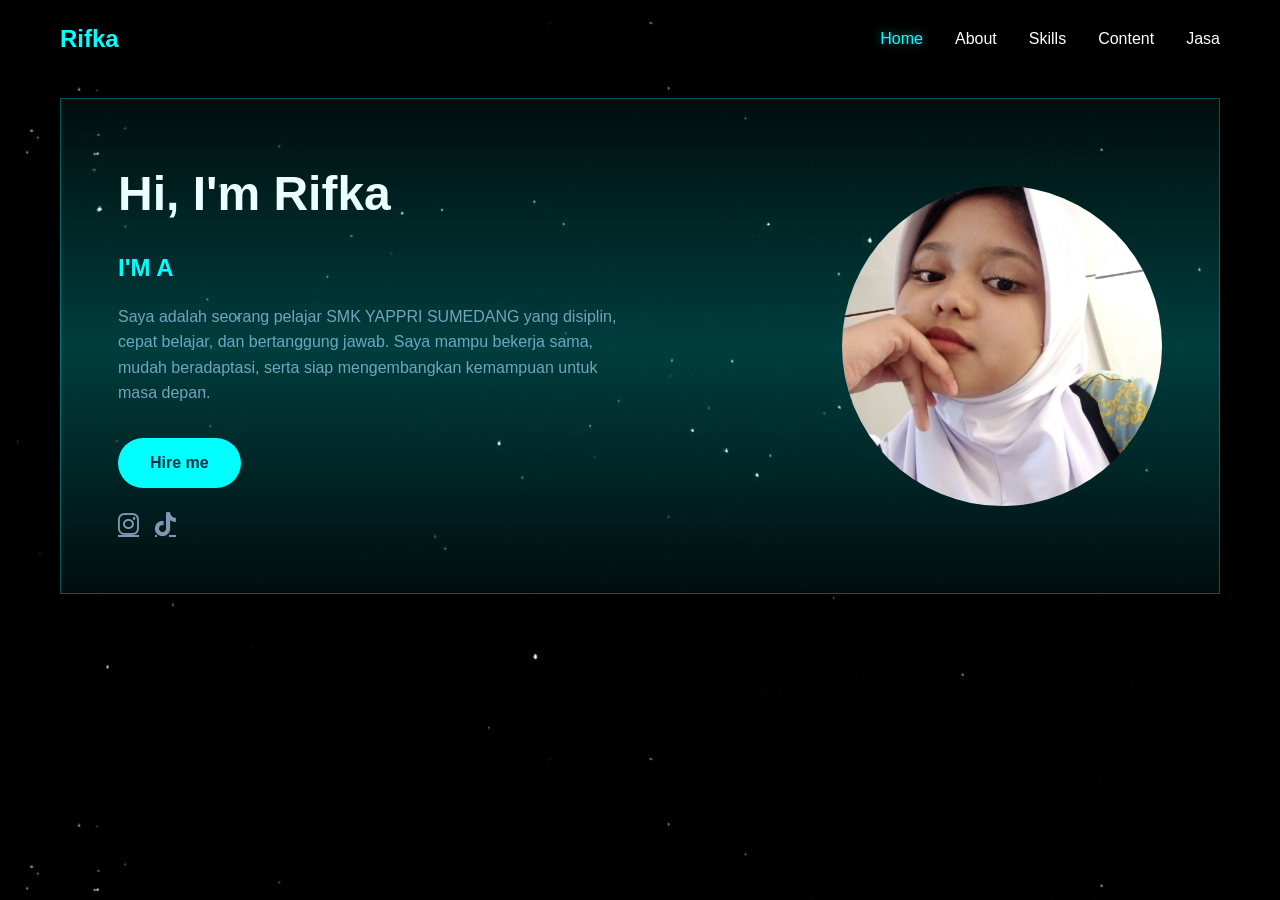
==== index.html @ 490158b5 "Update index.html" ====
<!DOCTYPE html>
<html lang="en">

<head>
    <meta charset="UTF-8">
    <meta name="viewport" content="width=device-width, initial-scale=1.0">
    <title>Portfolio - Rifka oktaviani</title>
    <link href="https://cdnjs.cloudflare.com/ajax/libs/font-awesome/6.0.0/css/all.min.css" rel="stylesheet">
    <link rel="stylesheet" href="style.css">
</head>

<body>
    <div class="container">
        <nav>
            <div class="logo">Rifka</div>
            <div class="nav-links">
                <a data-section="home" class="active">Home</a>
                <a data-section="about">About</a>
                <a data-section="skills">Skills</a>
                <a data-section="content">Content</a>
                 <a data-section="Jasa">Jasa</a>
            </div>
            <div class="menu-btn">
                <i class="fas fa-bars"></i>
            </div>
        </nav>

        <main id="main-content">
            <!-- Home Section -->
            <section id="home" class="content-section active">
                <div class="hologram-container">
                    <div class="hero-content">
                        <h1>Hi, I'm Rifka</h1>
                        <h2>I'M A
                            <span class="typewriter-text"></span>
                        </h2>
                        <p> Saya adalah seorang pelajar SMK YAPPRI SUMEDANG yang disiplin, cepat belajar, dan bertanggung jawab. Saya mampu bekerja sama, mudah beradaptasi, serta siap mengembangkan kemampuan untuk masa depan.</p>
                        <a href="#" class="btn">Hire me</a>
                        <div class="social-links">
                            <a href="https://www.instagram.com/rifka_wtnb?igsh=ZXpzbWVxZmNlMWE4"<i class="fa-brands fa-instagram"></i>
                            <a href="https://www.tiktok.com/@z.lovelyrara?_r=1&_t=ZS-96TtUx1yBjb"<i class="fab fa-tiktok"></i></a>
                            
                        </div>
                    </div>

                    <div class="profile-image">
                        <div class="profile-circle">
                            <img src="rifka.jpeg" alt="Profile">
                        </div>
                    </div>
                </div>

            </section>

            <!-- About Section -->
            <section id="about" class="content-section">
                <div class="hologram-container">
                    <div class="timeline">
                        <div class="timeline-item">
                            <h3>Writter</h3>
                            <p>Saya suka menulis untuk menuangkan ide, gagasan dan kreatifitas dalam bentuk tulisan yang terstruktur.</p>
                        </div>
                        <div class="timeline-item">
                            <h3>Reader.</h3>
                            <p>Saya memiliki minat membaca untuk menambah wawasan, memperluas pengetahuan, dan meningkatkan cara berpikir.</p>
                        </div>
                        <div class="timeline-item">
                            <h3>Good personality</h3>
                            <p>Saya adalah pribadi yang bertnggung jawab, disiplin, mudah bekerja sama dan memiliki sikap positif dalam lingkungan belajar maupun sosial.</p>
                        </div>
                    </div>
                </div>
            </section>
            
            <!-- Skills Section -->
            <section id="skills" class="content-section">
                <div class="hologram-container">
                    <div class="skills-grid">
                        <div class="skill-category">
                            <h3>akademik</h3>
                            <ul class="skill-list">
                                <li>
                                    HTML/CSS
                                    <div class="skill-bar">
                                        <div class="skill-progress" style="width: 85%;"></div>
                                    </div>
                                </li>
                                <li>
                                    JavaScript
                                    <div class="skill-bar">
                                        <div class="skill-progress" style="width: 65%;"></div>
                                    </div>
                                </li>
                                <li>
                                    React
                                    <div class="skill-bar">
                                        <div class="skill-progress" style="width: 60%;"></div>
                                    </div>
                                </li>
                            </ul>
                        </div>
                        <div class="skill-category">
                            <h3>non akademik</h3>
                            <ul class="skill-list">
                                <li>
                                    Badminton
                                    <div class="skill-bar">
                                        <div class="skill-progress" style="width: 60%;"></div>
                                    </div>
                                </li>
                                <li>
                                   public speaking
                                    <div class="skill-bar">
                                        <div class="skill-progress" style="width: 40%;"></div>
                                    </div>
                                </li>
                                <li>
                                    kreativitas pikiran
                                    <div class="skill-bar">
                                        <div class="skill-progress" style="width: 90%;"></div>
                                    </div>
                                </li>
                            </ul>
                        </div>
                    </div>
                </div>
            </section>

            <!-- Content Section -->
            <section id="content" class="content-section">
                <div class="hologram-container">
                    <div class="content-grid">
                        <h2>Latest Blog Posts</h2>
                        rifkaaoktavianii.blogspot.com
                    </div>
                </div>
            </section>
            
           <!-- Jasa Section -->
<section id="services" class="content-section">
    <div class="hologram-container">
        <div class="skills-grid">

            <!-- Joki Tugas -->
            <div class="skill-category">
                <h3>Joki Tugas</h3>
                <ul class="skill-list">
                    <li>
                        Pengerjaan tugas sekolah & kuliah
                        <div class="skill-bar">
                            <div class="skill-progress" style="width: 95%;"></div>
                        </div>
                    </li>

                    <li>
                        PPT & Makalah
                        <div class="skill-bar">
                            <div class="skill-progress" style="width: 90%;"></div>
                        </div>
                    </li>

                    <li>
                        Tugas cepat & tepat waktu
                        <div class="skill-bar">
                            <div class="skill-progress" style="width: 98%;"></div>
                        </div>
                    </li>
                </ul>
            </div>

            <!-- Menulis -->
            <div class="skill-category">
                <h3>Menulis</h3>
                <ul class="skill-list">
                    <li>
                        Menulis cerita & artikel
                        <div class="skill-bar">
                            <div class="skill-progress" style="width: 85%;"></div>
                        </div>
                    </li>

                    <li>
                        Caption & quotes aesthetic
                        <div class="skill-bar">
                            <div class="skill-progress" style="width: 88%;"></div>
                        </div>
                    </li>

                    <li>
                        Penulisan kreatif
                        <div class="skill-bar">
                            <div class="skill-progress" style="width: 92%;"></div>
                        </div>
                    </li>
                </ul>
            </div>

        </div>
    </div>
</section>

</main>
        
      <script>
document.querySelectorAll(".nav-links a").forEach(a => {
  a.addEventListener("click", function(e) {
    e.preventDefault();

    document.querySelectorAll(".content-section").forEach(s => s.classList.remove("active"));
    document.getElementById(this.dataset.section).classList.add("active");
  });
});
</script>  

</body>
</html>
---- style.css ----
* {
    margin: 0;
    padding: 0;
    box-sizing: border-box;
    font-family: 'Arial', sans-serif;
}

:root {
    --primary: #00ffff;
    --dark: #0a192f;
    --light: #ffffff;
    --gray: #8892b0;
    --glow-color: rgba(0, 255, 255, 0.6);
}

body {
    background-image: url("background.jpg");
    color: var(--light);
    line-height: 1.6;
}

.container {
    max-width: 1200px;
    margin: 0 auto;
    padding: 0 20px;
}

/* Navigation */
nav {
    display: flex;
    justify-content: space-between;
    align-items: center;
    padding: 20px 0;
}

.logo {
    color: var(--primary);
    font-size: 24px;
    font-weight: bold;
    transition: text-shadow 0.3s ease;
}

.logo:hover {
    text-shadow: 0 0 10px var(--glow-color);
}

.nav-links {
    display: flex;
    gap: 32px;
}

.nav-links a {
    color: var(--light);
    text-decoration: none;
    transition: all 0.3s ease;
    cursor: pointer;
}

.nav-links a.active {
    color: var(--primary);
    text-shadow: 0 0 10px var(--glow-color);
}

.nav-links a:hover {
    color: var(--primary);
    text-shadow: 0 0 10px var(--glow-color);
}

.menu-btn {
    display: none;
    cursor: pointer;
    font-size: 24px;
}

/* Hologram Effect */
@keyframes hologramFlicker {
    0% { opacity: 0.97; }
    50% { opacity: 0.8; }
    100% { opacity: 0.97; }
}

@keyframes hologramScan {
    0% { transform: translateY(-100%); }
    100% { transform: translateY(100%); }
}

.hologram-container {
    position: relative;
    /* border: 2px dotted var(--primary); */
    background: rgba(0, 255, 255, 0.05);
    padding: 5%;
    margin: 20px 0;
    overflow: hidden;
    animation: hologramFlicker 2s infinite;
    display: flex !important;
    justify-content: space-between;
    align-items: center;
    gap: 40px;
}

.hologram-container::before {
    content: '';
    position: absolute;
    top: 0;
    left: 0;
    right: 0;
    bottom: 0;
    background: linear-gradient(
        transparent,
        rgba(0, 255, 255, 0.2),
        transparent
    );
    animation: hologramScan 2s linear infinite;
    pointer-events: none;
}

.hologram-container::after {
    content: '';
    position: absolute;
    top: 0;
    left: 0;
    right: 0;
    bottom: 0;
    border: 1px solid rgba(0, 255, 255, 0.3);
    pointer-events: none;
}  

/* Content Sections */
.content-section {
    display: none;
    opacity: 0;
    transition: opacity 0.3s ease-in-out;
}

.content-section.active {
    display: block;
    opacity: 1;
}

/* Hero Section */
.hero-content {
    flex: 1;
}

.hero-content h1 {
    font-size: 48px;
    margin-bottom: 16px;
    transition: text-shadow 0.3s ease;
}

.hero-content h1:hover {
    text-shadow: 0 0 15px var(--glow-color);
}

.hero-content h2 {
    color: var(--primary);
    font-size: 24px;
    margin-bottom: 16px;
    transition: text-shadow 0.3s ease;
}

.hero-content h2:hover {
    text-shadow: 0 0 10px var(--glow-color);
}

.hero-content p {
    color: var(--gray);
    margin-bottom: 32px;
    max-width: 500px;
    transition: color 0.3s ease;
}

.hero-content p:hover {
    color: var(--light);
}

.btn {
    display: inline-block;
    padding: 12px 32px;
    background-color: var(--primary);
    color: var(--dark);
    text-decoration: none;
    border-radius: 50px;
    font-weight: bold;
    transition: all 0.3s ease;
}

.btn:hover {
    background-color: #00cccc;
    box-shadow: 0 0 20px var(--glow-color);
    transform: scale(1.05);
}

.social-links {
    display: flex;
    gap: 16px;
    margin-top: 24px;
}

.social-links a {
    color: var(--gray);
    font-size: 24px;
    transition: all 0.3s ease;
}

.social-links a:hover {
    color: var(--primary);
    text-shadow: 0 0 10px var(--glow-color);
    transform: translateY(-2px);
}

.profile-image {
    position: relative;
    width: 320px;
    height: 320px;
    flex-shrink: 0;
}

.profile-circle {
    width: 100%;
    height: 100%;
    border-radius: 50%;
    background-color: rgba(0, 255, 255, 0.1);
    display: flex;
    justify-content: center;
    align-items: center;
    transition: all 0.3s ease;
}

.profile-circle:hover {
    box-shadow: 0 0 30px var(--glow-color);
    transform: scale(1.05);
}

.profile-circle img {
    width: 100%;
    height: 100%;
    border-radius: 50%;
    object-fit: cover;
    transition: all 0.3s ease;
}

.profile-circle img:hover {
    box-shadow: 0 0 20px var(--glow-color);
}

/* Project Cards */
.projects-grid {
    display: flex;
    grid-template-columns: repeat(auto-fit, minmax(300px, 1fr));
    gap: 20px;
}

.project-card {
    border: 1px solid var(--primary);
    padding: 20px;
    background: rgba(0, 255, 255, 0.05);
    transition: all 0.3s ease;
}

.project-card:hover {
    box-shadow: 0 0 20px var(--glow-color);
    transform: translateY(-5px);
}

.project-card h3 {
    color: var(--primary);
    margin-bottom: 10px;
    transition: text-shadow 0.3s ease;
}

.project-card h3:hover {
    text-shadow: 0 0 10px var(--glow-color);
}

/* Skills Section */
.skills-grid {
    display: flex;  /* Ubah dari grid ke flex */
    justify-content: space-between;
    grid-template-columns: repeat(auto-fit, minmax(300px, 1fr));
    gap: 100px; /* Memperbesar gap antara Frontend dan Backend */
    padding: 40px; /* Menambah padding untuk space dari container */
    max-width: 1000px; /* Membatasi lebar maksimal agar tidak terlalu lebar */
    margin: 0 auto; /* Center skills grid */
}
.skill-category{
    flex: 1;  /* Membuat setiap category mengambil ruang yang sama */
    max-width: 45%;  /* Membatasi lebar maksimal */

}

.skill-category h3 {
    color: var(--primary);
    margin-bottom: 10%;
    font-size: 24px; /* Memperbesar ukuran font */  
    text-align: center;
    transition: text-shadow 0.3s ease;
}

.skill-category h3:hover {
    text-shadow: 0 0 10px var(--glow-color);
}

.skill-list {
    list-style: none;
}

.skill-list li {
    margin-bottom: 25px; /* Memperbesar jarak antar skill */
    font-size: 16px; /* Memperbesar ukuran font */
}

.skill-bar {
    width: 100%;
    height: 12px;
    background: rgba(0, 255, 255, 0.1);
    border: 1px solid var(--primary);
    margin-top: 8px;
    position: relative;
    overflow: hidden;
    transition: all 0.3s ease;
    min-width: 250px; /* Menambah minimal width */
}

.skill-bar:hover {
    box-shadow: 0 0 15px var(--glow-color);
}

.skill-progress {
    height: 100%;
    background: var(--primary);
    position: absolute;
    left: 0;
    top: 0;
    transition: width 1s ease-in-out;
    box-shadow: 0 0 10px var(--glow-color); /* Menambah glow effect */
}

/* Timeline */
.timeline {
    max-width: 800px;
    margin: 0 auto;
}

.timeline-item {
    padding: 20px;
    margin-bottom: 20px;
    border: 1px solid var(--primary);
    background: rgba(0, 255, 255, 0.05);
    transition: all 0.3s ease;
}

.timeline-item:hover {
    box-shadow: 0 0 20px var(--glow-color);
    transform: translateX(5px);
}

/* Responsive Design */
@media (max-width: 768px) {
    .nav-links {
        display: none;
        position: fixed;
        top: 80px;
        left: 0;
        right: 0;
        background-color: black;
        opacity: 90%;
        padding: 20px;
        flex-direction: column;
        text-align: center;
        box-shadow: 0 2px 5px rgba(0, 0, 0, 0.2);
        z-index: 1000;
    }

    .nav-links.active {
        display: flex;
    }

    .menu-btn {
        display: block;
    }

    .hologram-container {
        flex-direction: column;
        text-align: center;
    }

    .hero-content {
        order: 2;
    }

    .profile-image {
        order: 1;
    }

    .social-links {
        justify-content: center;
    }

    .hero-content h1 {
        font-size: 36px;
    }

    .projects-grid {
        flex-direction: column;
    }    

    .skills-grid {
        flex-direction: column;
        gap: 40px;
        padding: 20px;
        grid-template-columns: 1fr;
    }

    .skill-category {
        max-width: 100%;  /* Full width on mobile */
    }
}
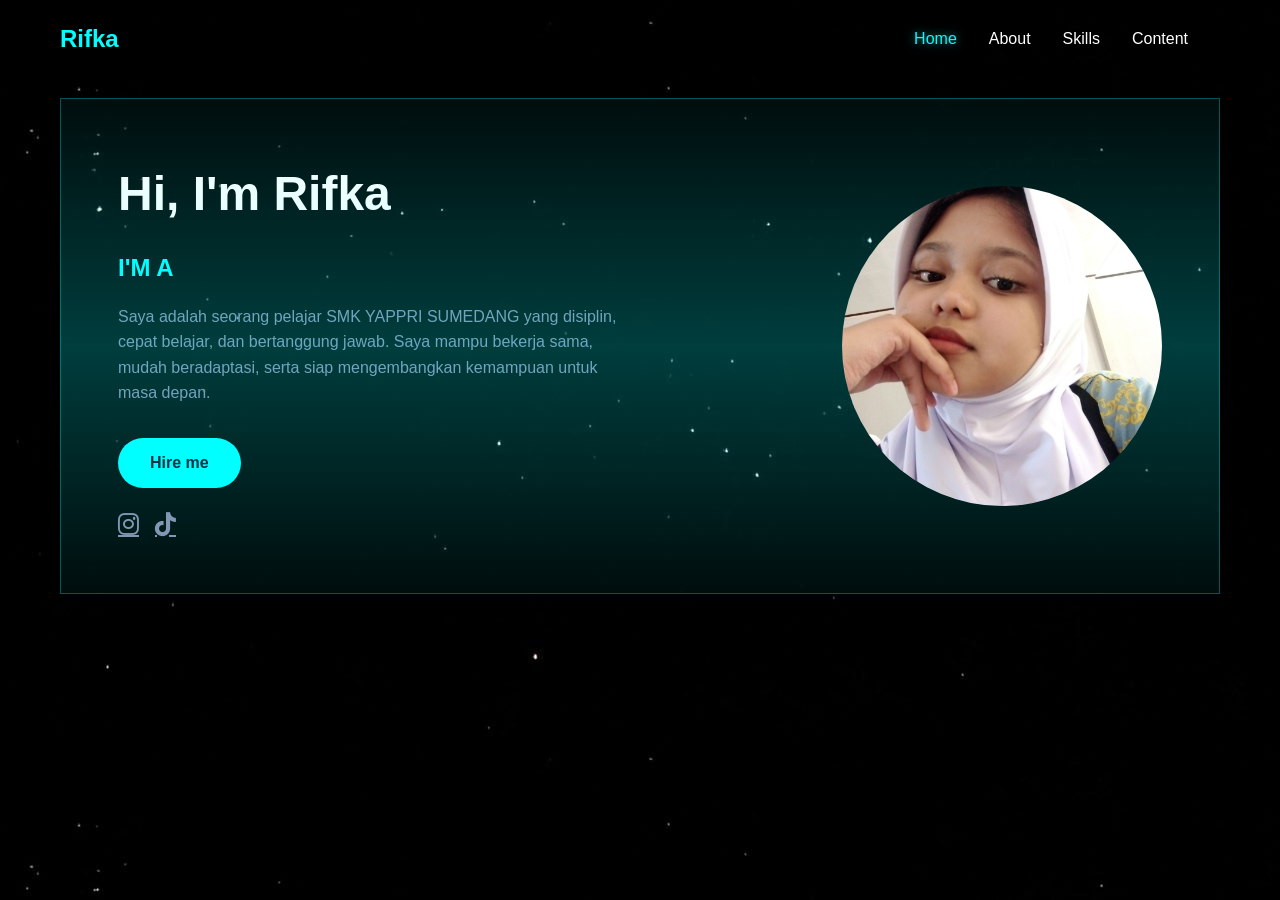
==== commit 240ccf41: "Update index.html" ====
--- a/index.html
+++ b/index.html
@@ -18,7 +18,7 @@
                 <a data-section="about">About</a>
                 <a data-section="skills">Skills</a>
                 <a data-section="content">Content</a>
-                 <a data-section="Jasa">Jasa</a>
+                <section id="services">
             </div>
             <div class="menu-btn">
                 <i class="fas fa-bars"></i>
@@ -198,19 +198,21 @@
         </div>
     </div>
 </section>
-
+            
 </main>
-        
-      <script>
+
+<script>
 document.querySelectorAll(".nav-links a").forEach(a => {
   a.addEventListener("click", function(e) {
     e.preventDefault();
 
     document.querySelectorAll(".content-section").forEach(s => s.classList.remove("active"));
-    document.getElementById(this.dataset.section).classList.add("active");
+
+    const target = document.getElementById(this.dataset.section);
+    if (target) target.classList.add("active");
   });
 });
-</script>  
+</script>
 
 </body>
 </html>
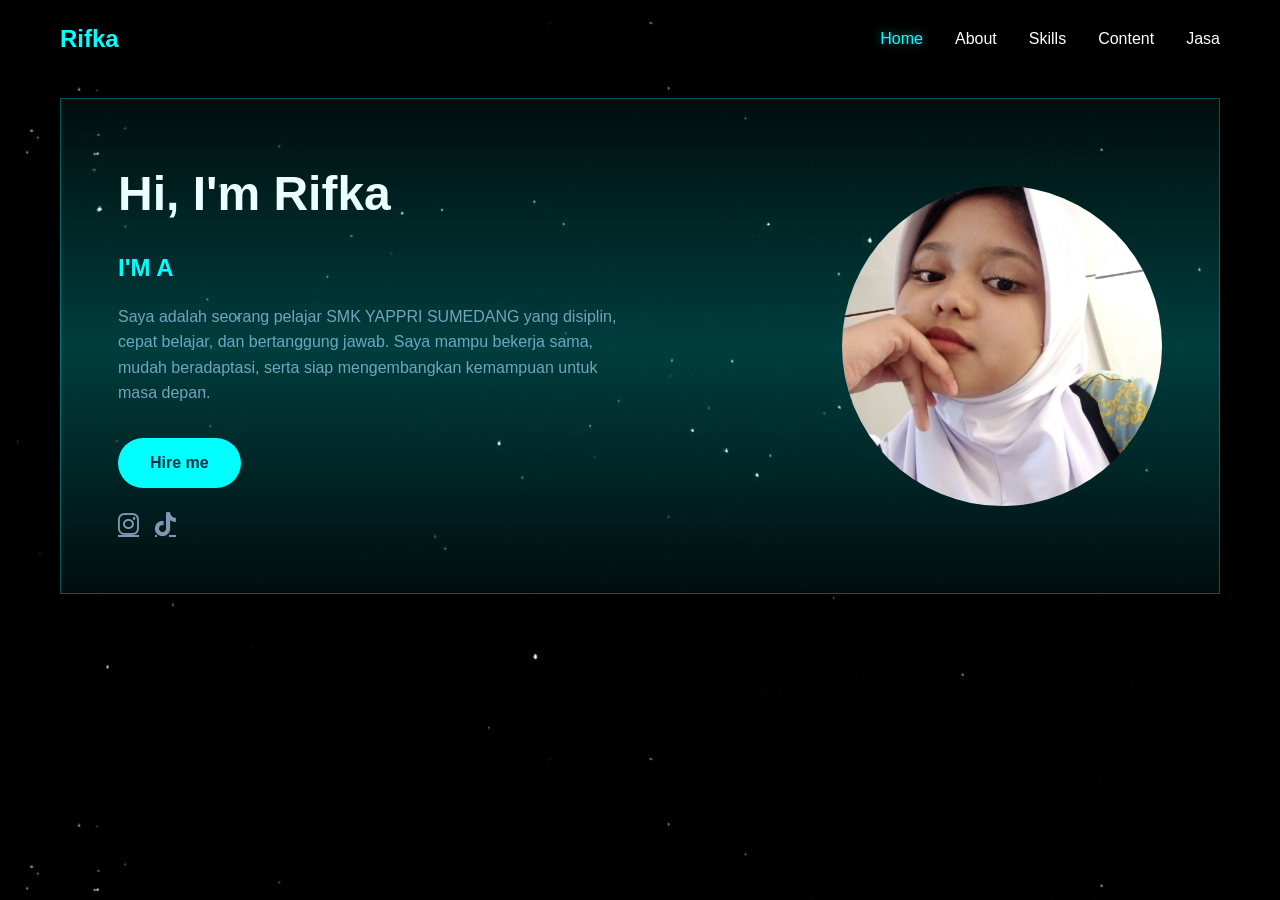
==== commit 7e2461fe: "Update index.html" ====
--- a/index.html
+++ b/index.html
@@ -18,7 +18,7 @@
                 <a data-section="about">About</a>
                 <a data-section="skills">Skills</a>
                 <a data-section="content">Content</a>
-                <section id="services">
+                <a data-section="Jasa">Jasa</a>
             </div>
             <div class="menu-btn">
                 <i class="fas fa-bars"></i>
